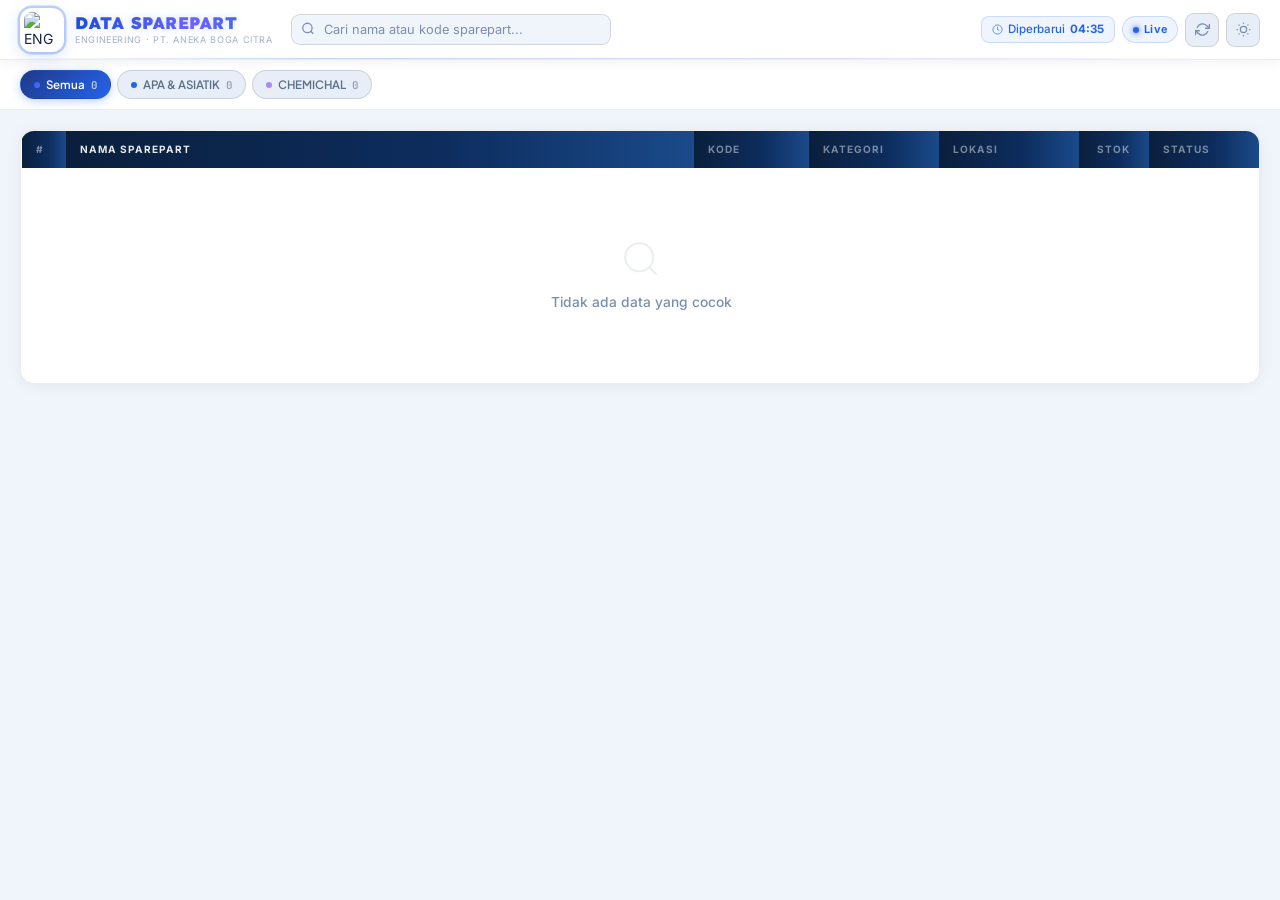
==== index.html @ c55ec324 "Add files via upload" ====
<!DOCTYPE html>
<html lang="id" data-theme="light">
<head>
<meta charset="UTF-8">
<meta name="viewport" content="width=device-width, initial-scale=1.0">
<title>Data Sparepart &middot; Engineering PT. Aneka Boga Citra</title>
<link href="https://fonts.googleapis.com/css2?family=Plus+Jakarta+Sans:wght@400;500;600;700;800&family=Inter:wght@300;400;500;600;700&family=JetBrains+Mono:wght@400;500;600&family=Syne:wght@700;800&family=Lexend+Deca:wght@700;800;900&family=Playfair+Display:wght@700;800;900&family=Outfit:wght@300;400;500;600;700&display=swap" rel="stylesheet">
<style>
/* === TEMA SAMA DENGAN ADMIN === */
[data-theme="dark"]{
  --bg:#0e1117;--bg2:#151922;--bg3:#1c2333;
  --card:#1a2235;--card2:#212d42;
  --border:rgba(255,255,255,0.07);--border2:rgba(255,255,255,0.13);
  --text:#dce8ff;--ts:#ffffff;--muted:#5a7090;--muted2:#8a9ab5;
  --tc:#0a1f3d;--tm:#0d2d5e;--tl:#1a4a8a;--tc2:#071529;
}
[data-theme="light"]{
  --bg:#f0f4fb;--bg2:#ffffff;--bg3:#e8eef8;
  --card:#ffffff;--card2:#f5f8ff;
  --border:rgba(0,0,0,0.07);--border2:rgba(0,0,0,0.12);
  --text:#1a2744;--ts:#0a1628;--muted:#7a8faf;--muted2:#5a6f8a;
  --tc:#0a1f3d;--tm:#0d2d5e;--tl:#1a4a8a;--tc2:#071529;
}
:root{
  --blue:#2563eb;--red:#ff4d6d;--yellow:#ffd060;--green:#2563eb;
  --accent:#6c63ff;--success:#10b981;
  --font:'Inter',sans-serif;
  --display:'Plus Jakarta Sans',sans-serif;
  --mono:'JetBrains Mono',monospace;
  --r:14px;--r-sm:9px;
}
*,*::before,*::after{box-sizing:border-box;margin:0;padding:0;}
html,body{overflow-x:hidden;min-height:100%;}
body{font-family:var(--font);font-size:14px;line-height:1.5;background:var(--bg);color:var(--text);transition:background .3s,color .3s;-webkit-font-smoothing:antialiased;}
::-webkit-scrollbar{width:4px;height:4px;}
::-webkit-scrollbar-thumb{background:var(--border2);border-radius:2px;}

/* === LOADING === */
#ls{
  position:fixed;inset:0;z-index:9999;
  background:linear-gradient(145deg,#040d1e 0%,#071430 40%,#0a1a3e 70%,#060f25 100%);
  display:flex;flex-direction:column;align-items:center;justify-content:center;
  transition:opacity .5s ease;
  overflow:hidden;
}
#ls::before{
  content:'';position:absolute;inset:0;
  background:radial-gradient(ellipse 60% 50% at 50% 40%, rgba(37,99,235,.18) 0%, transparent 70%);
  pointer-events:none;
}
/* glow orb */
.ls-orb{position:absolute;width:340px;height:340px;border-radius:50%;background:radial-gradient(circle,rgba(37,99,235,.16) 0%,rgba(37,99,235,.05) 50%,transparent 70%);pointer-events:none;animation:lsOrbPulse 3s ease-in-out infinite;}
@keyframes lsOrbPulse{0%,100%{transform:scale(1);opacity:.7}50%{transform:scale(1.1);opacity:1}}
/* logo wrap with rings */
.ls-logo-wrap{position:relative;display:flex;align-items:center;justify-content:center;margin-bottom:24px;width:140px;height:140px;}
.ls-ring-a{position:absolute;inset:0;border-radius:50%;border:2px solid transparent;border-top-color:#2563eb;border-right-color:rgba(37,99,235,.25);animation:lsSpin 1.3s linear infinite;}
.ls-ring-b{position:absolute;inset:-12px;border-radius:50%;border:1px solid transparent;border-top-color:rgba(96,165,250,.28);border-left-color:rgba(96,165,250,.1);animation:lsSpin 2.2s linear infinite reverse;}
.ls-ring-c{position:absolute;inset:10px;border-radius:50%;border:1px dashed rgba(99,102,241,.18);animation:lsSpin 4s linear infinite;}
@keyframes lsSpin{to{transform:rotate(360deg)}}
.ls-logo{
  position:absolute;inset:18px;background:#ffffff;border-radius:50%;
  display:flex;align-items:center;justify-content:center;
  box-shadow:0 0 0 2px rgba(96,165,250,.25),0 0 36px rgba(37,99,235,.5),0 0 80px rgba(37,99,235,.15);
  animation:lsPulseGlow 2.8s ease-in-out infinite;
}
@keyframes lsPulseGlow{0%,100%{box-shadow:0 0 0 2px rgba(96,165,250,.25),0 0 36px rgba(37,99,235,.5),0 0 80px rgba(37,99,235,.15)}50%{box-shadow:0 0 0 2px rgba(96,165,250,.4),0 0 52px rgba(37,99,235,.7),0 0 110px rgba(37,99,235,.25)}}
.ls-logo img{width:72px;height:72px;object-fit:contain;display:block;}
.ls-ring{display:none;}/* hide old ring */
.ls-name{font-family:'Lexend Deca',sans-serif;font-size:1rem;font-weight:900;color:rgba(255,255,255,.9);margin-bottom:3px;z-index:1;letter-spacing:.03em;text-transform:uppercase;}
.ls-company{font-size:.58rem;color:rgba(255,255,255,.22);letter-spacing:.18em;text-transform:uppercase;margin-bottom:28px;z-index:1;}
.ls-bar{width:140px;height:1.5px;background:rgba(255,255,255,.06);border-radius:99px;overflow:hidden;z-index:1;}
.ls-fill{height:100%;background:linear-gradient(90deg,#2563eb,#60a5fa);border-radius:99px;width:0%;transition:width .35s ease;}
.ls-step{font-size:.58rem;color:rgba(255,255,255,.18);margin-top:10px;letter-spacing:.1em;min-height:14px;z-index:1;}

/* === TOPBAR === */
.topbar{
  background:var(--bg2);border-bottom:1px solid var(--border);
  position:sticky;top:0;z-index:100;
  display:flex;align-items:center;padding:0 20px;height:60px;gap:12px;
  transition:background .3s,border-color .3s;
  box-shadow:0 2px 12px rgba(0,0,0,.06);
}
.topbar::after{
  content:'';position:absolute;bottom:0;left:0;right:0;height:1px;
  background:linear-gradient(90deg,transparent 0%,rgba(37,99,235,.28) 25%,rgba(108,99,255,.22) 65%,transparent 100%);
  pointer-events:none;
}
.tb-brand{display:flex;align-items:center;gap:11px;flex-shrink:0;}

/* Logo — lebih besar dan jelas */
.tb-logo-box{
  width:44px;height:44px;background:#fff;border-radius:12px;
  display:flex;align-items:center;justify-content:center;overflow:hidden;padding:4px;
  box-shadow:0 0 0 2.5px rgba(37,99,235,.28),0 4px 16px rgba(37,99,235,.18);
  flex-shrink:0;transition:box-shadow .25s;cursor:pointer;
}
.tb-logo-box:hover{box-shadow:0 0 0 3px rgba(37,99,235,.42),0 6px 20px rgba(37,99,235,.28);}
.tb-logo-box img{width:100%;height:100%;object-fit:contain;display:block;border-radius:8px;}
.tb-brand-text{display:flex;flex-direction:column;gap:1px;}

/* Judul pakai Lexend Deca + gradient seperti admin */
.tb-logo-main{
  font-family:'Lexend Deca',sans-serif;font-size:1.05rem;font-weight:900;
  letter-spacing:.03em;text-transform:uppercase;line-height:1.15;
  background:linear-gradient(90deg,#1d4ed8 0%,#6c63ff 60%,#2563eb 100%);
  -webkit-background-clip:text;-webkit-text-fill-color:transparent;
  background-clip:text;filter:drop-shadow(0 0 4px rgba(37,99,235,.2));
}
[data-theme="dark"] .tb-logo-main{
  background:linear-gradient(90deg,#60a5fa 0%,#a78bfa 60%,#818cf8 100%);
  -webkit-background-clip:text;-webkit-text-fill-color:transparent;
  background-clip:text;filter:drop-shadow(0 0 6px rgba(129,140,248,.3));
}
.tb-sub{font-size:.57rem;color:var(--muted);letter-spacing:.07em;text-transform:uppercase;opacity:.7;font-family:var(--font);}

/* Search */
.srch-wrap{position:relative;flex:1;max-width:320px;margin-left:6px;}
.srch-ic{position:absolute;left:10px;top:50%;transform:translateY(-50%);color:var(--muted);pointer-events:none;}
.srch-ic svg{width:14px;height:14px;}
#search{
  width:100%;background:var(--bg);border:1px solid var(--border2);border-radius:9px;
  padding:7px 12px 7px 32px;color:var(--text);font-family:var(--font);font-size:.8rem;
  outline:none;transition:border-color .2s,background .3s;
}
#search:focus{border-color:var(--blue);box-shadow:0 0 0 3px rgba(37,99,235,.1);}
#search::placeholder{color:var(--muted);}

.tb-right{margin-left:auto;display:flex;align-items:center;gap:7px;flex-shrink:0;}
.tb-clock{display:flex;align-items:center;gap:5px;font-family:var(--font);font-size:.72rem;font-weight:500;color:var(--blue);background:rgba(37,99,235,.07);border:1px solid rgba(37,99,235,.18);border-radius:8px;padding:4px 10px;white-space:nowrap;}
.live-pill{display:flex;align-items:center;gap:5px;background:rgba(37,99,235,.07);border:1px solid rgba(37,99,235,.18);border-radius:50px;padding:4px 10px;}
.ldot{width:6px;height:6px;border-radius:50%;background:var(--blue);box-shadow:0 0 6px #2563eb;animation:pulse 2s infinite;}
@keyframes pulse{0%,100%{opacity:1}50%{opacity:.2}}
.live-pill span{font-size:.68rem;color:var(--blue);font-weight:700;letter-spacing:.02em;}
.icon-btn{
  width:34px;height:34px;border-radius:9px;background:var(--bg3);border:1px solid var(--border2);
  display:flex;align-items:center;justify-content:center;cursor:pointer;transition:all .2s;color:var(--muted);flex-shrink:0;
}
.icon-btn:hover{border-color:var(--blue);color:var(--blue);}
.icon-btn svg{width:15px;height:15px;}
.icon-btn.refreshing{border-color:var(--blue);color:var(--blue);}
.icon-btn.refreshing svg{animation:spin .7s linear infinite;}
@keyframes rfBlink{
  0%{background:var(--bg3);box-shadow:none;}
  25%{background:rgba(37,99,235,.18);box-shadow:0 0 14px rgba(37,99,235,.35);}
  50%{background:rgba(37,99,235,.08);box-shadow:0 0 6px rgba(37,99,235,.2);}
  75%{background:rgba(37,99,235,.18);box-shadow:0 0 14px rgba(37,99,235,.35);}
  100%{background:var(--bg3);box-shadow:none;}
}
#refreshFlash{
  pointer-events:none;position:fixed;inset:0;z-index:9000;
  background:rgba(37,99,235,.06);opacity:0;
  transition:opacity .15s ease;
}
#refreshFlash.show{opacity:1;}
.icon-btn.refreshing{border-color:var(--blue);color:var(--blue);animation:rfBlink .5s ease infinite;}

/* Tombol "Diperbarui" kecil */
.last-update-btn{
  display:flex;align-items:center;gap:5px;
  background:var(--bg3);border:1px solid var(--border2);
  border-radius:8px;padding:4px 9px;cursor:default;
  font-size:.65rem;color:var(--muted2);white-space:nowrap;
  transition:all .2s;
}
.last-update-btn svg{width:11px;height:11px;opacity:.6;flex-shrink:0;}
.last-update-btn span{font-family:var(--mono);font-size:.63rem;}

/* === FILTER BAR === */
.filter-bar{
  background:var(--bg2);border-bottom:1px solid var(--border);
  padding:10px 20px;display:flex;align-items:center;gap:8px;flex-wrap:wrap;
  transition:background .3s;
}
.sheet-pills{display:flex;gap:6px;flex-wrap:wrap;}
.spill{
  padding:5px 13px;border-radius:50px;font-size:.72rem;font-weight:600;
  cursor:pointer;border:1px solid var(--border2);color:var(--muted2);
  background:var(--bg3);transition:all .2s;white-space:nowrap;
  display:flex;align-items:center;gap:6px;font-family:var(--display);
}
.spill .dot{width:6px;height:6px;border-radius:50%;flex-shrink:0;}
.spill .cnt{font-family:var(--mono);font-size:.67rem;opacity:.6;}
.spill.on{background:linear-gradient(135deg,#1e3a8a,#2563eb);color:#fff;border-color:transparent;box-shadow:0 2px 10px rgba(37,99,235,.3);}
.spill.on .cnt{opacity:.7;}
.spill:hover:not(.on){border-color:rgba(37,99,235,.4);color:var(--blue);}
.filter-right{margin-left:auto;display:flex;align-items:center;gap:6px;flex-shrink:0;}

/* Stat pills - tersedia/kosong */
.stat-pill{
  display:flex;align-items:center;gap:5px;padding:4px 10px;border-radius:8px;
  font-size:.7rem;font-weight:600;border:1px solid var(--border2);background:var(--bg3);
}
.stat-pill b{font-family:var(--mono);font-size:.75rem;}
.st-ok b{color:var(--success);}
.st-no b{color:var(--red);}

/* === JUDUL SPAREPART (sama dengan admin) === */
h2.spm-title{
  font-family:'Playfair Display',Georgia,serif !important;
  font-size:1.5rem !important;
  font-weight:800 !important;
  letter-spacing:-.02em !important;
  line-height:1.1 !important;
  display:inline-flex !important;
  align-items:center !important;
  gap:8px;white-space:nowrap;overflow:visible !important;flex-wrap:nowrap;
  margin-bottom:14px;
}
h2.spm-title .word-spare{
  font-family:'Playfair Display',Georgia,serif;
  font-style:normal;font-size:1.5rem;font-weight:800;letter-spacing:-.02em;line-height:1.1;
}
h2.spm-title .word-sep{
  display:inline-block;width:1.5px;height:.75em;background:currentColor;
  opacity:.2;margin:0 12px;align-self:center;flex-shrink:0;
}
h2.spm-title .word-part{
  font-family:'Outfit',sans-serif;font-weight:500;font-size:.52rem;
  letter-spacing:.3em;text-transform:uppercase;display:inline-block;
  opacity:.45;flex-shrink:0;font-style:normal;line-height:1;
}
h2.spm-title .word-monitoring{
  font-family:'Playfair Display',Georgia,serif;
  font-style:normal;font-size:1.5rem;font-weight:800;letter-spacing:-.02em;line-height:1.1;
}
[data-theme="dark"] h2.spm-title .word-spare,
[data-theme="dark"] h2.spm-title .word-monitoring{
  background:linear-gradient(120deg,#f0f4ff 0%,#c8d8f0 50%,#e8eeff 100%);
  -webkit-background-clip:text;-webkit-text-fill-color:transparent;background-clip:text;
}
[data-theme="dark"] h2.spm-title .word-part{color:#5a7090;-webkit-text-fill-color:#5a7090;}
[data-theme="dark"] h2.spm-title .word-sep{background:#7090b8;opacity:.25;}
[data-theme="light"] h2.spm-title .word-spare,
[data-theme="light"] h2.spm-title .word-monitoring{
  background:linear-gradient(120deg,#1a2744 0%,#2d3f6e 55%,#1a2744 100%);
  -webkit-background-clip:text;-webkit-text-fill-color:transparent;background-clip:text;
}
[data-theme="light"] h2.spm-title .word-part{color:#8a9cb8;-webkit-text-fill-color:#8a9cb8;}
[data-theme="light"] h2.spm-title .word-sep{background:#3a60b8;opacity:.22;}

/* === TBOX HEADER === */
.tbox-hd{padding:14px 16px 12px;border-bottom:1px solid var(--border);background:var(--card2);transition:background .3s;}
.tbox-update{display:flex;align-items:center;gap:5px;font-size:.65rem;color:var(--muted);font-family:var(--mono);}
.tbox-update svg{opacity:.55;flex-shrink:0;}
.tbox-update span{font-weight:600;color:var(--muted2);}

/* === MAIN === */
main{padding:20px 20px 80px;}

/* === TABLE === */
.tbox{background:var(--card);border-radius:var(--r);border:1px solid var(--border);overflow:hidden;transition:background .3s,border-color .3s;width:100%;box-shadow:0 2px 16px rgba(0,0,0,.06);}
.tw{overflow-x:auto;scrollbar-width:thin;scrollbar-color:var(--border2) transparent;width:100%;}
table{width:100%;border-collapse:collapse;table-layout:fixed;}
thead{position:sticky;top:0;z-index:5;}
thead th{
  background:linear-gradient(90deg,var(--tc) 0%,var(--tm) 60%,var(--tl) 100%);
  padding:11px 14px;text-align:left;
  color:rgba(255,255,255,.45);font-size:.63rem;font-weight:700;
  letter-spacing:.1em;text-transform:uppercase;white-space:nowrap;
}
thead th:nth-child(2){color:rgba(255,255,255,.9);}
tbody tr{border-bottom:1px solid var(--border);transition:background .12s,border-left-color .12s;cursor:pointer;animation:fadeUp .2s ease both;border-left:2px solid transparent;}
tbody tr:hover{background:rgba(37,99,235,.05);border-left-color:rgba(37,99,235,.5);}
tbody tr:last-child{border-bottom:none;}
@keyframes fadeUp{from{opacity:0;transform:translateY(5px);}to{opacity:1;transform:none;}}
td{padding:10px 14px;font-size:.84rem;color:var(--text);vertical-align:middle;}
.tdn{color:var(--muted);font-size:.72rem;font-family:var(--mono);font-weight:500;text-align:center;width:40px;}
.td-name{font-weight:600;color:var(--ts);line-height:1.3;}
.td-kode{font-family:var(--mono);font-size:.72rem;font-weight:500;color:var(--blue);background:rgba(37,99,235,.08);padding:2px 8px;border-radius:6px;display:inline-block;border:1px solid rgba(37,99,235,.15);}
.sh-tag{font-size:.6rem;font-weight:700;padding:2px 7px;border-radius:5px;display:inline-block;margin-top:4px;}
.sh-tag.apa{background:rgba(37,99,235,.12);color:#60a5fa;}
.sh-tag.chem{background:rgba(139,92,246,.12);color:#a78bfa;}
.td-meta{font-size:.77rem;color:var(--muted2);}
.td-qty{font-family:var(--mono);font-weight:800;font-size:.95rem;text-align:center;}
.badge{display:inline-flex;align-items:center;gap:4px;padding:3px 10px;border-radius:50px;font-size:.68rem;font-weight:600;white-space:nowrap;}
.badge::before{content:'';width:4px;height:4px;border-radius:50%;flex-shrink:0;}
.b-t{background:rgba(16,185,129,.1);color:#10b981;border:1px solid rgba(16,185,129,.25);}
.b-t::before{background:#10b981;box-shadow:0 0 4px #10b981;}
.b-k{background:rgba(255,77,109,.09);color:#ff4d6d;border:1px solid rgba(255,77,109,.25);}
.b-k::before{background:#ff4d6d;box-shadow:0 0 4px #ff4d6d;}
.empty-row td{border:none!important;}
.empty-box{text-align:center;padding:60px 20px;color:var(--muted);}
.empty-box svg{opacity:.15;display:block;margin:0 auto 12px;}
.empty-box p{font-size:.86rem;font-weight:500;}

/* === CARDS MOBILE === */
#cardContainer{display:none;}
.m-card{
  background:var(--card);border:1px solid var(--border);border-radius:var(--r);
  margin-bottom:12px;overflow:hidden;
  box-shadow:0 2px 10px rgba(0,0,0,.08);
  animation:fadeUp .2s ease both;cursor:pointer;
  transition:border-color .18s,transform .12s,box-shadow .18s;
  -webkit-tap-highlight-color:transparent;
}
.m-card:active{transform:scale(.988);}
.m-card:hover{border-color:rgba(37,99,235,.3);box-shadow:0 4px 18px rgba(37,99,235,.1);}
.mc-hd{
  background:linear-gradient(135deg,var(--tc) 0%,var(--tm) 55%,var(--tl) 100%);
  padding:14px 14px 12px;
  display:flex;align-items:flex-start;justify-content:space-between;gap:10px;
}
.mc-nm{font-family:var(--display);font-weight:700;font-size:.9rem;color:#fff;flex:1;line-height:1.35;word-break:break-word;}
.mc-stok{display:flex;flex-direction:column;align-items:flex-end;flex-shrink:0;background:rgba(255,255,255,.1);border-radius:8px;padding:5px 9px;min-width:52px;}
.mc-stok-num{font-family:var(--mono);font-size:1.25rem;font-weight:800;line-height:1;text-align:right;}
.mc-stok-lbl{font-size:.5rem;color:rgba(255,255,255,.55);text-transform:uppercase;letter-spacing:.06em;margin-top:2px;text-align:right;}
.mc-bd{padding:12px 14px;display:flex;flex-direction:column;gap:8px;}
.mc-bd-row{display:grid;grid-template-columns:1fr 1fr;gap:8px 16px;}
.mc-f{display:flex;flex-direction:column;gap:3px;}
.mc-lbl{font-size:.57rem;color:var(--muted);text-transform:uppercase;letter-spacing:.08em;font-weight:600;}
.mc-val{font-size:.82rem;font-weight:600;color:var(--text);word-break:break-word;}
.mc-val.kode{font-family:var(--mono);font-size:.72rem;color:var(--blue);background:rgba(37,99,235,.08);padding:3px 8px;border-radius:6px;display:inline-block;border:1px solid rgba(37,99,235,.15);}
.mc-val.muted{color:var(--muted2);font-size:.79rem;}
.mc-ft{
  padding:9px 14px 11px;border-top:1px solid var(--border);
  display:flex;align-items:center;justify-content:space-between;
  background:var(--card2);min-height:42px;
}
.mc-badge-wrap{display:flex;align-items:center;gap:6px;flex-wrap:wrap;}
.mc-detail{
  font-size:.7rem;color:var(--blue);display:flex;align-items:center;gap:3px;
  font-weight:600;background:rgba(37,99,235,.07);border:1px solid rgba(37,99,235,.15);
  border-radius:7px;padding:4px 9px;white-space:nowrap;flex-shrink:0;transition:all .18s;
}
.mc-detail:hover{background:rgba(37,99,235,.14);}
.mc-detail svg{width:10px;height:10px;}
.empty-card{text-align:center;padding:60px 20px;color:var(--muted);font-size:.86rem;}

/* === MODAL === */
.modal-overlay{position:fixed;inset:0;background:rgba(0,0,0,.65);z-index:500;display:none;align-items:center;justify-content:center;padding:20px;backdrop-filter:blur(5px);}
.modal-overlay.show{display:flex;animation:fadeIn .18s ease;}
@keyframes fadeIn{from{opacity:0}to{opacity:1}}
.modal{
  background:var(--card2);border:1px solid var(--border2);border-radius:18px;
  width:100%;max-width:460px;
  box-shadow:0 20px 70px rgba(0,0,0,.45);
  animation:slideUp .2s cubic-bezier(.2,.8,.4,1);overflow:hidden;
}
@keyframes slideUp{from{transform:translateY(12px);opacity:0}to{transform:none;opacity:1}}
.modal-hd{
  padding:16px 18px;border-bottom:1px solid var(--border);
  display:flex;align-items:flex-start;justify-content:space-between;gap:10px;
  background:linear-gradient(90deg,var(--tc) 0%,var(--tm) 60%,var(--tl) 100%);
}
.modal-nm{font-family:var(--display);font-size:.97rem;font-weight:700;color:#fff;flex:1;line-height:1.3;}
.modal-x{
  width:26px;height:26px;border-radius:7px;background:rgba(255,255,255,.08);
  border:1px solid rgba(255,255,255,.12);display:flex;align-items:center;justify-content:center;
  cursor:pointer;flex-shrink:0;transition:all .18s;color:rgba(255,255,255,.45);font-size:11px;
}
.modal-x:hover{background:rgba(255,77,109,.18);color:#ff4d6d;border-color:rgba(255,77,109,.35);}
.modal-bd{padding:16px 18px;display:flex;flex-direction:column;gap:11px;}
.modal-row{display:grid;grid-template-columns:1fr 1fr;gap:9px;}
.mf{background:var(--bg3);border:1px solid var(--border);border-radius:10px;padding:10px 12px;transition:background .3s;}
.mf-lbl{font-size:.57rem;color:var(--muted);text-transform:uppercase;letter-spacing:.1em;font-weight:600;margin-bottom:4px;}
.mf-val{font-size:.86rem;font-weight:600;color:var(--ts);}
.mf-val.mono{font-family:var(--mono);font-size:.79rem;}
.mf-val.big{font-family:var(--mono);font-size:1.15rem;font-weight:800;}
.mf-status{margin-top:4px;}

/* === MOBILE SEARCH BAR === */
.mobile-srch-bar{
  display:none;
  padding:8px 12px;
  background:var(--bg2);
  border-bottom:1px solid var(--border);
  position:sticky;top:54px;z-index:99;
}
.mobile-srch-row{
  display:flex;align-items:center;gap:7px;
}
.mobile-srch-inner{
  position:relative;flex:1;
}
.mob-actions{
  display:flex;align-items:center;gap:5px;flex-shrink:0;
}
.live-pill-mob{
  display:none;
}
.ldot-mob{
  width:6px;height:6px;border-radius:50%;background:var(--blue);
  box-shadow:0 0 6px #2563eb;animation:pulse 2s infinite;flex-shrink:0;
}
.live-pill-mob span{font-size:.67rem;color:var(--blue);font-weight:700;}
.mobile-srch-inner .srch-ic{position:absolute;left:10px;top:50%;transform:translateY(-50%);color:var(--muted);pointer-events:none;}
.mobile-srch-inner .srch-ic svg{width:14px;height:14px;}
#searchMobile{
  width:100%;background:var(--bg3);border:1.5px solid var(--border2);border-radius:10px;
  padding:9px 10px 9px 32px;color:var(--text);font-family:var(--font);font-size:.84rem;
  outline:none;transition:all .22s;
}
#searchMobile:focus{border-color:var(--blue);background:var(--card);box-shadow:0 0 0 3px rgba(37,99,235,.1);}
#searchMobile::placeholder{color:var(--muted);}

/* last-update mobile - compact */
.last-update-mob-compact{
  display:flex;align-items:center;gap:4px;
  background:rgba(37,99,235,.07);border:1px solid rgba(37,99,235,.18);
  border-radius:8px;padding:4px 8px;cursor:default;
  font-family:var(--font);font-size:.65rem;font-weight:500;color:var(--blue);white-space:nowrap;flex-shrink:0;
}
.last-update-mob-compact svg{width:10px;height:10px;opacity:.8;flex-shrink:0;}

/* Mobile icon-btn kecil untuk mobile */
.mob-icon-btn{
  width:32px;height:32px;border-radius:8px;background:var(--bg3);
  border:1px solid var(--border2);display:flex;align-items:center;justify-content:center;
  cursor:pointer;transition:all .2s;color:var(--muted);flex-shrink:0;
}
.mob-icon-btn:hover{border-color:var(--blue);color:var(--blue);}
.mob-icon-btn svg{width:14px;height:14px;}
.mob-icon-btn.refreshing{border-color:var(--blue);color:var(--blue);animation:rfBlink .5s ease infinite;}
.mob-icon-btn.refreshing svg{animation:spin .7s linear infinite;}

/* === RESPONSIVE === */
@media(max-width:900px){.tb-sub{display:none;}}
@media(max-width:768px){
  .topbar{padding:0 12px;height:54px;gap:8px;}
  .tb-logo-box{width:38px;height:38px;}
  .tb-logo-main{font-size:.85rem;}
  .srch-wrap{display:none;}
  .live-pill{display:none;}
  .tb-clock{display:none;}
  .icon-btn#rfBtn{display:none;}
  .mobile-srch-bar{display:block;top:54px;}
  .filter-bar{padding:7px 12px;gap:5px;}
  .filter-right{display:none;}
  main{padding:12px 12px 90px;}
  .table-wrap{display:none!important;}
  #cardContainer{display:block!important;}
  .modal{max-width:100%;margin:0;}
  .modal-overlay{padding:12px;}
  /* Filter pills untuk mobile */
  .sheet-pills{gap:5px;flex-wrap:nowrap;overflow-x:auto;padding-bottom:2px;-webkit-overflow-scrolling:touch;scrollbar-width:none;}
  .sheet-pills::-webkit-scrollbar{display:none;}
  .spill{padding:5px 10px;font-size:.65rem;gap:4px;white-space:nowrap;flex-shrink:0;}
  .spill .dot{width:5px;height:5px;}
  .spill .cnt{font-size:.58rem;}
  h2.spm-title{font-size:1.15rem!important;}
  h2.spm-title .word-spare,h2.spm-title .word-monitoring{font-size:1.15rem!important;}
  /* Card mobile improvements */
  .mc-hd{padding:12px 13px;}
  .mc-bd{padding:11px 13px;}
  .mc-ft{padding:9px 13px 10px;}
}
@media(min-width:769px){
  .table-wrap{display:block!important;}
  #cardContainer{display:none!important;}
}
</style>
</head>
<body>

<div id="refreshFlash"></div>
<!-- LOADING -->
<div id="ls">
  <div class="ls-orb"></div>
  <div class="ls-logo-wrap">
    <div class="ls-ring-a"></div>
    <div class="ls-ring-b"></div>
    <div class="ls-ring-c"></div>
    <div class="ls-logo"><img src="logo engineering.jpeg" alt="ENG"></div>
  </div>
  <div class="ls-ring"></div>
  <div class="ls-name">Data Sparepart</div>
  <div class="ls-company">Engineering &middot; PT. Aneka Boga Citra</div>
  <div class="ls-bar"><div class="ls-fill" id="lsFill"></div></div>
  <div class="ls-step" id="lsStep">Menghubungkan ke server...</div>
</div>

<!-- TOPBAR -->
<div class="topbar">
  <div class="tb-brand">
    <div class="tb-logo-box"><img src="logo engineering.jpeg" alt="ENG"></div>
    <div class="tb-brand-text">
      <div class="tb-logo-main">Data Sparepart</div>
      <div class="tb-sub">Engineering &middot; PT. Aneka Boga Citra</div>
    </div>
  </div>
  <div class="srch-wrap">
    <div class="srch-ic">
      <svg viewBox="0 0 24 24" fill="none" stroke="currentColor" stroke-width="2.2"><circle cx="11" cy="11" r="8"/><line x1="21" y1="21" x2="16.65" y2="16.65"/></svg>
    </div>
    <input type="text" id="search" placeholder="Cari nama atau kode sparepart...">
  </div>
  <div class="tb-right">
    <div class="tb-clock" id="tbClock" title="Terakhir data diperbarui">
      <svg width="11" height="11" viewBox="0 0 24 24" fill="none" stroke="currentColor" stroke-width="2" style="flex-shrink:0;opacity:.75;"><circle cx="12" cy="12" r="10"/><polyline points="12 6 12 12 16 14"/></svg>
      Diperbarui <span id="lastUpdateTxt2" style="font-weight:700;">–</span>
    </div>
    <div class="live-pill"><span class="ldot"></span><span>Live</span></div>
    <div class="icon-btn" id="rfBtn" onclick="refreshData()" title="Refresh data">
      <svg id="rfIco" viewBox="0 0 24 24" fill="none" stroke="currentColor" stroke-width="2.2" stroke-linecap="round">
        <polyline points="23 4 23 10 17 10"/><polyline points="1 20 1 14 7 14"/>
        <path d="M3.51 9a9 9 0 0 1 14.85-3.36L23 10M1 14l4.64 4.36A9 9 0 0 0 20.49 15"/>
      </svg>
    </div>
    <div class="icon-btn" onclick="toggleTheme()" title="Ganti tema">
      <svg viewBox="0 0 24 24" fill="none" stroke="currentColor" stroke-width="2" id="themeIco">
        <circle cx="12" cy="12" r="5"/><line x1="12" y1="1" x2="12" y2="3"/><line x1="12" y1="21" x2="12" y2="23"/>
        <line x1="4.22" y1="4.22" x2="5.64" y2="5.64"/><line x1="18.36" y1="18.36" x2="19.78" y2="19.78"/>
        <line x1="1" y1="12" x2="3" y2="12"/><line x1="21" y1="12" x2="23" y2="12"/>
        <line x1="4.22" y1="19.78" x2="5.64" y2="18.36"/><line x1="18.36" y1="5.64" x2="19.78" y2="4.22"/>
      </svg>
    </div>
  </div>
</div>

<!-- MOBILE SEARCH BAR -->
<div class="mobile-srch-bar">
  <div class="mobile-srch-row">
    <div class="mobile-srch-inner">
      <div class="srch-ic">
        <svg viewBox="0 0 24 24" fill="none" stroke="currentColor" stroke-width="2.2"><circle cx="11" cy="11" r="8"/><line x1="21" y1="21" x2="16.65" y2="16.65"/></svg>
      </div>
      <input type="text" id="searchMobile" placeholder="Cari nama, kode, lokasi...">
    </div>
    <div class="mob-actions">
      <div class="live-pill-mob"><span class="ldot-mob"></span><span>Live</span></div>
      <div class="last-update-mob-compact" title="Terakhir diperbarui">
        <svg viewBox="0 0 24 24" fill="none" stroke="currentColor" stroke-width="2" style="flex-shrink:0;opacity:.75;"><circle cx="12" cy="12" r="10"/><polyline points="12 6 12 12 16 14"/></svg>
        Diperbarui <span id="lastUpdateTxtMob" style="font-weight:700;">–</span>
      </div>
      <div class="mob-icon-btn" id="rfBtnMob" onclick="refreshData()" title="Refresh">
        <svg id="rfIcoMob" viewBox="0 0 24 24" fill="none" stroke="currentColor" stroke-width="2.2" stroke-linecap="round">
          <polyline points="23 4 23 10 17 10"/><polyline points="1 20 1 14 7 14"/>
          <path d="M3.51 9a9 9 0 0 1 14.85-3.36L23 10M1 14l4.64 4.36A9 9 0 0 0 20.49 15"/>
        </svg>
      </div>
    </div>
  </div>
</div>

<!-- FILTER BAR -->
<div class="filter-bar">
  <div class="sheet-pills">
    <div class="spill on" id="pill-all" onclick="setFilter('all',this)">
      <span class="dot" style="background:linear-gradient(135deg,#2563eb,#6c63ff)"></span>
      Semua <span class="cnt" id="cnt-all">–</span>
    </div>
    <div class="spill" id="pill-apa" onclick="setFilter('apa',this)">
      <span class="dot" style="background:#2563eb"></span>
      APA &amp; ASIATIK <span class="cnt" id="cnt-apa">–</span>
    </div>
    <div class="spill" id="pill-chem" onclick="setFilter('chem',this)">
      <span class="dot" style="background:#a78bfa"></span>
      CHEMICHAL <span class="cnt" id="cnt-chem">–</span>
    </div>
  </div>

</div>

<!-- MAIN -->
<main>
  <!-- TABLE desktop -->
  <div class="table-wrap" style="width:100%">
    <div class="tbox">
      <div class="tw">
        <table>
          <colgroup>
            <col style="width:44px">
            <col>
            <col style="width:115px">
            <col style="width:130px">
            <col style="width:140px">
            <col style="width:70px">
            <col style="width:110px">
          </colgroup>
          <thead>
            <tr>
              <th>#</th>
              <th>Nama Sparepart</th>
              <th>Kode</th>
              <th>Kategori</th>
              <th>Lokasi</th>
              <th style="text-align:center">Stok</th>
              <th>Status</th>
            </tr>
          </thead>
          <tbody id="tBody"></tbody>
        </table>
      </div>
    </div>
  </div>

  <!-- CARDS mobile -->
  <div id="cardContainer"></div>
</main>

<!-- MODAL DETAIL -->
<div class="modal-overlay" id="mOverlay" onclick="closeOutside(event)">
  <div class="modal">
    <div class="modal-hd">
      <div class="modal-nm" id="mNama">–</div>
      <div class="modal-x" onclick="hideModal()">&#10005;</div>
    </div>
    <div class="modal-bd">
      <div class="modal-row">
        <div class="mf">
          <div class="mf-lbl">Kode Sparepart</div>
          <div class="mf-val mono" id="mKode">–</div>
        </div>
        <div class="mf">
          <div class="mf-lbl">Sheet</div>
          <div class="mf-val" id="mSheet">–</div>
        </div>
      </div>
      <div class="modal-row">
        <div class="mf">
          <div class="mf-lbl">Lokasi Stock</div>
          <div class="mf-val" id="mLokasi">–</div>
        </div>
        <div class="mf">
          <div class="mf-lbl">Kategori</div>
          <div class="mf-val" id="mKat">–</div>
        </div>
      </div>
      <div class="mf">
        <div class="mf-lbl">Jumlah Stok</div>
        <div class="mf-val big" id="mStok">–</div>
      </div>
      <div class="mf mf-status">
        <div class="mf-lbl">Status</div>
        <div class="mf-val" id="mStatus">–</div>
      </div>
    </div>
  </div>
</div>

<script>
const BASE_URL="https://script.google.com/macros/s/AKfycbzUeRsSwOmSgARlJMq_iwKP09iCWhwLuE9ZERPyxKwON9oxk3Mj0S0posLX8r3hlqqK/exec";
let _data=[],_filter="all",_q="";

/* helpers */
function getSt(d){const j=Number(d["Total kartu data (Data)"])||0;if(j===0)return{code:"k",label:"Kosong",cls:"b-k"};return{code:"t",label:"Tersedia",cls:"b-t"};}
function qc(j){return j===0?"var(--red)":"var(--success)";}
function $t(id,v){const e=document.getElementById(id);if(e)e.textContent=v;}

/* loading */
function lsProg(p,l){const f=document.getElementById("lsFill"),s=document.getElementById("lsStep");if(f)f.style.width=p+"%";if(s)s.textContent=l;}
function lsHide(){const e=document.getElementById("ls");if(!e)return;e.style.opacity="0";setTimeout(()=>e.remove(),550);}

/* clock - hanya untuk live pill update tracking */
function updateClock(){}

/* last update */
function updateLastUpdate(){
  const now=new Date();
  const h=now.getHours().toString().padStart(2,"0");
  const m=now.getMinutes().toString().padStart(2,"0");
  const txt=h+":"+m;
  const el2=document.getElementById("lastUpdateTxt2");if(el2)el2.textContent=txt;
  const elm=document.getElementById("lastUpdateTxtMob");if(elm)elm.textContent=txt;
}

/* fetch */
async function loadSheet(n){try{const r=await fetch(BASE_URL+"?sheet="+encodeURIComponent(n));if(!r.ok)throw new Error("HTTP "+r.status);const j=await r.json();return Array.isArray(j)?j:(j.items||[]);}catch(e){console.error(e);return[];}}
async function fetchAll(){
  lsProg(8,"Menghubungkan ke server...");
  const[a,c]=await Promise.all([loadSheet("APA&ASIATIK"),loadSheet("CHEMICHAL")]);
  lsProg(90,"Memproses data...");
  _data=[];
  a.filter(d=>(d["Nama Spare Part"]||"").trim()).forEach(d=>{d._sheet="APA";_data.push(d);});
  c.filter(d=>(d["Nama Spare Part"]||"").trim()).forEach(d=>{d._sheet="CHEM";_data.push(d);});
  lsProg(100,"Selesai!");
  updateStats();render();updateLastUpdate();
}
async function refreshData(){
  const b=document.getElementById("rfBtn");
  const bm=document.getElementById("rfBtnMob");
  const fl=document.getElementById("refreshFlash");
  if(b)b.classList.add("refreshing");
  if(bm)bm.classList.add("refreshing");
  if(fl){fl.classList.add("show");setTimeout(()=>fl.classList.remove("show"),180);}
  await fetchAll();
  if(fl){setTimeout(()=>{fl.classList.add("show");setTimeout(()=>fl.classList.remove("show"),120);},50);}
  setTimeout(()=>{
    if(b)b.classList.remove("refreshing");
    if(bm)bm.classList.remove("refreshing");
  },700);
}

/* stats */
function updateStats(){
  const ts=_data.filter(d=>getSt(d).code==="t").length;
  const ks=_data.filter(d=>getSt(d).code==="k").length;
  const apa=_data.filter(d=>d._sheet==="APA").length;
  const ch=_data.filter(d=>d._sheet==="CHEM").length;
  $t("cnt-all",_data.length);$t("cnt-apa",apa);$t("cnt-chem",ch);
  $t("h-ts",ts);$t("h-ks",ks);
}

/* filter */
function getFilt(){
  const q=_q.toLowerCase().trim();
  let d=_filter==="apa"?_data.filter(x=>x._sheet==="APA"):_filter==="chem"?_data.filter(x=>x._sheet==="CHEM"):_data;
  if(q)d=d.filter(x=>(x["Nama Spare Part"]||"").toLowerCase().includes(q)||(x["Kode Sparepart"]||"").toLowerCase().includes(q));
  return d;
}
function render(){const d=getFilt();renderTbl(d);renderCards(d);}

/* TABLE */
function renderTbl(data){
  const tb=document.getElementById("tBody");if(!tb)return;
  if(!data.length){tb.innerHTML='<tr class="empty-row"><td colspan="7"><div class="empty-box"><svg width="42" height="42" viewBox="0 0 24 24" fill="none" stroke="currentColor" stroke-width="1.2"><circle cx="11" cy="11" r="8"/><line x1="21" y1="21" x2="16.65" y2="16.65"/></svg><p>Tidak ada data yang cocok</p></div></td></tr>';return;}
  tb.innerHTML=data.map((d,i)=>{
    const j=Number(d["Total kartu data (Data)"])||0,st=getSt(d),cls=d._sheet==="APA"?"apa":"chem",cat=(d["Category"]||d["Item Category"]||"").trim()||"–",loc=(d["Lokasi Stock"]||"").trim()||"–",delay=Math.min(i*.015,.25);
    return '<tr style="animation-delay:'+delay+'s" onclick="openModal('+i+')">'
      +'<td class="tdn">'+(i+1)+'</td>'
      +'<td class="td-name">'+(d["Nama Spare Part"]||"–")+'</td>'
      +'<td><span class="td-kode">'+(d["Kode Sparepart"]||"–")+'</span><br><span class="sh-tag '+cls+'">'+cls.toUpperCase()+'</span></td>'
      +'<td class="td-meta">'+cat+'</td>'
      +'<td><span class="td-meta">'+loc+'</span></td>'
      +'<td class="td-qty" style="color:'+qc(j)+'">'+j+'</td>'
      +'<td><span class="badge '+st.cls+'">'+st.label+'</span></td>'
      +'</tr>';
  }).join("");
}

/* CARDS */
function renderCards(data){
  const box=document.getElementById("cardContainer");if(!box)return;
  if(!data.length){box.innerHTML='<div class="empty-card">Tidak ada data yang cocok</div>';return;}
  box.innerHTML=data.map((d,i)=>{
    const j=Number(d["Total kartu data (Data)"])||0,st=getSt(d),cls=d._sheet==="APA"?"apa":"chem",lbl=d._sheet==="APA"?"APA":"CHEM",cat=(d["Category"]||d["Item Category"]||"").trim()||"–",delay=Math.min(i*.02,.25);
    return '<div class="m-card" style="animation-delay:'+delay+'s" onclick="openModal('+i+')">'
      +'<div class="mc-hd">'
      +'<div class="mc-nm">'+(d["Nama Spare Part"]||"–")+'</div>'
      +'<div class="mc-stok"><div class="mc-stok-num" style="color:'+qc(j)+'">'+j+'</div><div class="mc-stok-lbl">stok</div></div>'
      +'</div>'
      +'<div class="mc-bd">'
      +'<div class="mc-f"><span class="mc-lbl">Kode</span><span class="mc-val kode">'+((d["Kode Sparepart"]||"").trim()||"–")+'</span></div>'
      +'<div class="mc-bd-row">'
      +'<div class="mc-f"><span class="mc-lbl">Lokasi</span><span class="mc-val muted">'+((d["Lokasi Stock"]||"").trim()||"–")+'</span></div>'
      +'<div class="mc-f"><span class="mc-lbl">Kategori</span><span class="mc-val muted">'+cat+'</span></div>'
      +'</div>'
      +'</div>'
      +'<div class="mc-ft">'
      +'<div class="mc-badge-wrap"><span class="sh-tag '+cls+'">'+lbl+'</span>&nbsp;<span class="badge '+st.cls+'">'+st.label+'</span></div>'
      +'<span class="mc-detail">Detail <svg viewBox="0 0 24 24" fill="none" stroke="currentColor" stroke-width="2.5"><polyline points="9 18 15 12 9 6"/></svg></span>'
      +'</div>'
      +'</div>';
  }).join("");
}

/* MODAL */
function openModal(idx){
  const data=getFilt(),d=data[idx];if(!d)return;
  const j=Number(d["Total kartu data (Data)"])||0,st=getSt(d),cat=(d["Category"]||d["Item Category"]||"").trim()||"–",cls=d._sheet==="APA"?"apa":"chem",lbl=d._sheet==="APA"?"APA & ASIATIK":"CHEMICHAL";
  $t("mNama",(d["Nama Spare Part"]||"").trim()||"–");
  $t("mKode",(d["Kode Sparepart"]||"").trim()||"–");
  document.getElementById("mSheet").innerHTML='<span class="sh-tag '+cls+'">'+lbl+'</span>';
  $t("mLokasi",(d["Lokasi Stock"]||"").trim()||"–");
  $t("mKat",cat);
  const se=document.getElementById("mStok");if(se){se.textContent=j;se.style.color=qc(j);}
  document.getElementById("mStatus").innerHTML='<span class="badge '+st.cls+'">'+st.label+'</span>';
  document.getElementById("mOverlay").classList.add("show");
  document.body.style.overflow="hidden";
}
function hideModal(){document.getElementById("mOverlay").classList.remove("show");document.body.style.overflow="";}
function closeOutside(e){if(e.target===document.getElementById("mOverlay"))hideModal();}
document.addEventListener("keydown",e=>{if(e.key==="Escape")hideModal();});

/* filter pills */
function setFilter(n,el){
  _filter=n;
  ["pill-all","pill-apa","pill-chem"].forEach(id=>{const p=document.getElementById(id);if(p)p.classList.remove("on");});
  el.classList.add("on");render();
}
document.getElementById("search").addEventListener("input",e=>{
  _q=e.target.value;
  const ms=document.getElementById("searchMobile");
  if(ms&&ms!==document.activeElement)ms.value=e.target.value;
  render();
});
document.getElementById("searchMobile").addEventListener("input",e=>{
  _q=e.target.value;
  const ds=document.getElementById("search");
  if(ds)ds.value=e.target.value;
  render();
});

/* theme - sync ikon mobile juga */
function toggleTheme(){
  const h=document.documentElement,d=h.getAttribute("data-theme")==="dark";
  h.setAttribute("data-theme",d?"light":"dark");
  const moonPath='<path d="M21 12.79A9 9 0 1 1 11.21 3 7 7 0 0 0 21 12.79z"/>';
  const sunPath='<circle cx="12" cy="12" r="5"/><line x1="12" y1="1" x2="12" y2="3"/><line x1="12" y1="21" x2="12" y2="23"/><line x1="4.22" y1="4.22" x2="5.64" y2="5.64"/><line x1="18.36" y1="18.36" x2="19.78" y2="19.78"/><line x1="1" y1="12" x2="3" y2="12"/><line x1="21" y1="12" x2="23" y2="12"/><line x1="4.22" y1="19.78" x2="5.64" y2="18.36"/><line x1="18.36" y1="5.64" x2="19.78" y2="4.22"/>';
  const p=d?moonPath:sunPath;
  const i=document.getElementById("themeIco");if(i)i.innerHTML=p;
}

/* init */
(async()=>{
  updateClock();setInterval(updateClock,30000);
  await fetchAll();
  setTimeout(lsHide,400);
  setInterval(fetchAll,5*60*1000);
})();
</script>
</body>
</html>
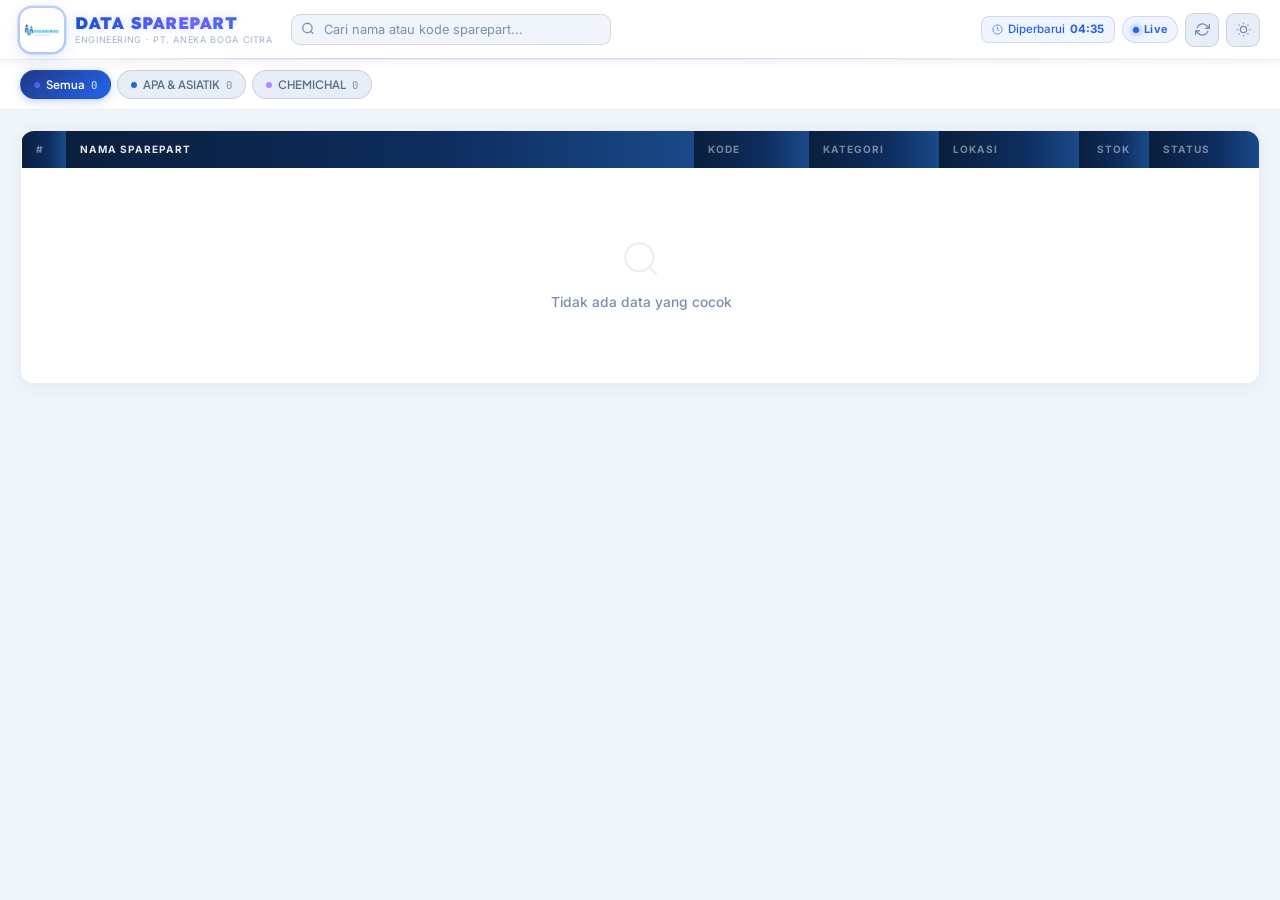
==== commit 715b9e2e: "Update index.html" ====
--- a/index.html
+++ b/index.html
@@ -460,7 +460,7 @@
     <div class="ls-ring-a"></div>
     <div class="ls-ring-b"></div>
     <div class="ls-ring-c"></div>
-    <div class="ls-logo"><img src="logo engineering.jpeg" alt="ENG"></div>
+    <div class="ls-logo"><img src="./logoengineering.jpeg" alt="ENG"></div>
   </div>
   <div class="ls-ring"></div>
   <div class="ls-name">Data Sparepart</div>
@@ -472,7 +472,7 @@
 <!-- TOPBAR -->
 <div class="topbar">
   <div class="tb-brand">
-    <div class="tb-logo-box"><img src="logo engineering.jpeg" alt="ENG"></div>
+    <div class="tb-logo-box"><img src="./logoengineering.jpeg" alt="ENG"></div>
     <div class="tb-brand-text">
       <div class="tb-logo-main">Data Sparepart</div>
       <div class="tb-sub">Engineering &middot; PT. Aneka Boga Citra</div>
@@ -800,4 +800,4 @@
 })();
 </script>
 </body>
-</html>+</html>
